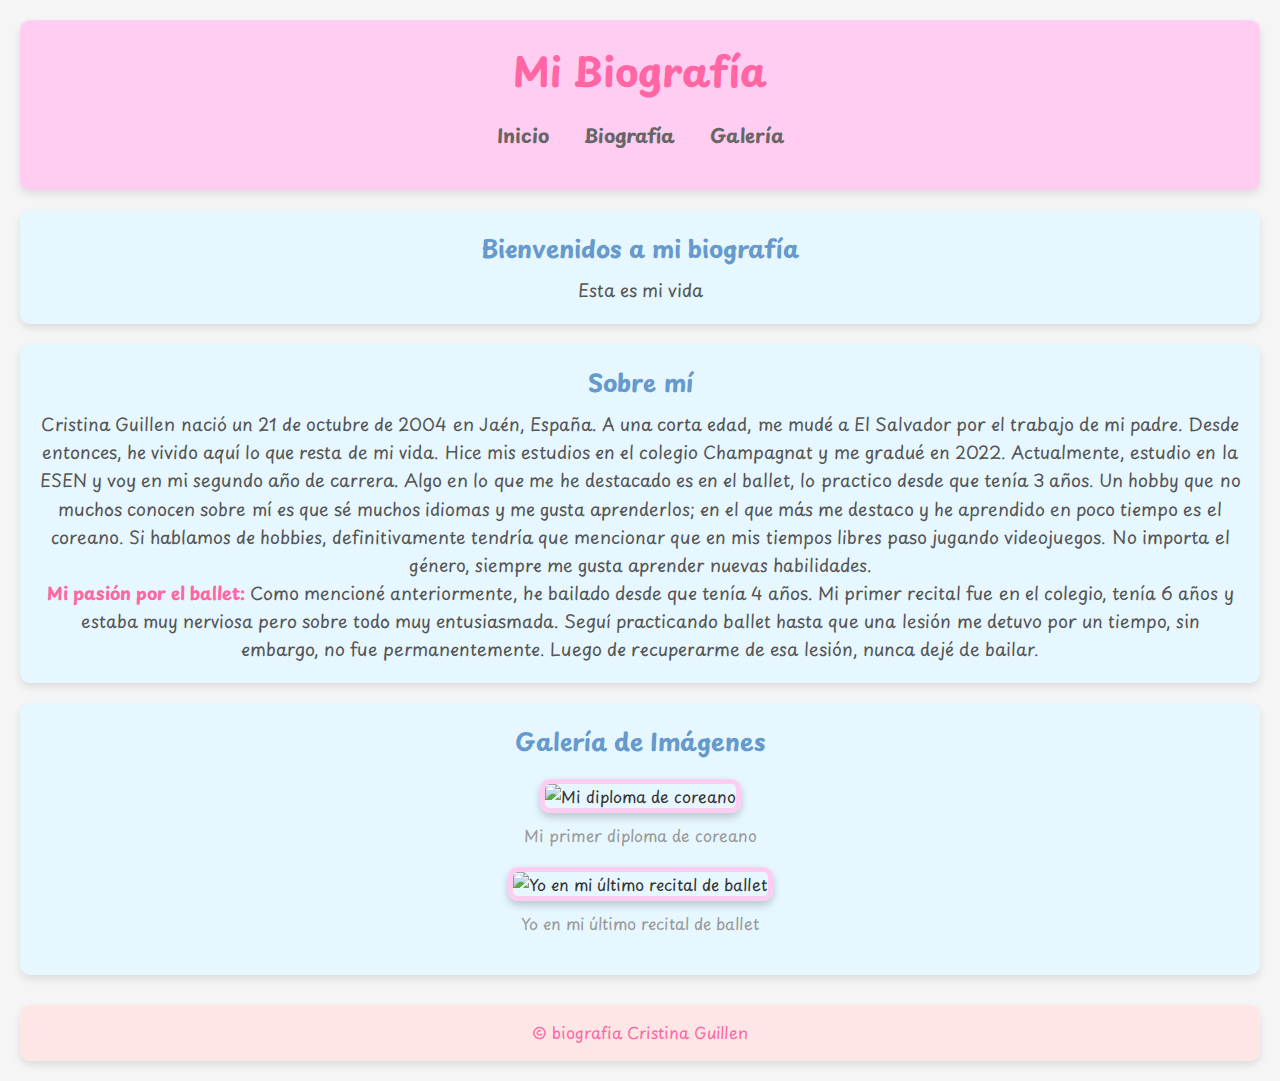
==== biografia.html @ d338731f "Semana 2" ====
<!DOCTYPE html>
<html lang="es">
<head>
    <meta charset="UTF-8">
    <meta name="viewport" content="width=device-width, initial-scale=1.0">
    <title>Mi Biografía</title>
    <link rel="preconnect" href="https://fonts.googleapis.com">
    <link rel="preconnect" href="https://fonts.gstatic.com" crossorigin>
    <link href="https://fonts.googleapis.com/css2?family=Playpen+Sans:wght@100..800&display=swap" rel="stylesheet">
    
    <link rel="stylesheet" href="estilo.css"
</head>
<body>
    <header>
        <h1>Mi Biografía</h1>
        <nav>
            <ul>
                <li><a href="#inicio">Inicio</a></li>
                <li><a href="#biografia">Biografía</a></li>
                <li><a href="#galeria">Galería</a></li>
            </ul>
        </nav>
    </header>

    <section id="inicio">
        <h2>Bienvenidos a mi biografía</h2>
        <p>Esta es mi vida</p>
    </section>

    <section id="biografia">
        <h2>Sobre mí</h2>
        <p>Cristina Guillen nació un 21 de octubre de 2004 en Jaén, España. A una corta edad, me mudé a El Salvador por el trabajo de mi padre. 
            Desde entonces, he vivido aquí lo que resta de mi vida. Hice mis estudios en el colegio Champagnat y me gradué en 2022. 
            Actualmente, estudio en la ESEN y voy en mi segundo año de carrera. Algo en lo que me he destacado es en el ballet, lo practico desde que tenía 3 años. 
            Un hobby que no muchos conocen sobre mí es que sé muchos idiomas y me gusta aprenderlos; en el que más me destaco y he aprendido en poco tiempo es el coreano. 
            Si hablamos de hobbies, definitivamente tendría que mencionar que en mis tiempos libres paso jugando videojuegos. No importa el género, siempre me gusta aprender nuevas habilidades.
        </p>
        <p><strong>Mi pasión por el ballet:</strong> Como mencioné anteriormente, he bailado desde que tenía 4 años. Mi primer recital fue en el colegio, tenía 6 años y estaba muy nerviosa pero sobre todo muy entusiasmada. 
        Seguí practicando ballet hasta que una lesión me detuvo por un tiempo, sin embargo, no fue permanentemente. Luego de recuperarme de esa lesión, nunca dejé de bailar.</p>
    </section>

    <section id="galeria">
        <h2>Galería de Imágenes</h2>
        <figure>
            <img src="../semana2/diploma.png" alt="Mi diploma de coreano">
            <figcaption>Mi primer diploma de coreano</figcaption>
        </figure>
        <figure>
            <img src="../semana2/ballet1.png" alt="Yo en mi último recital de ballet">
            <figcaption>Yo en mi último recital de ballet</figcaption>
        </figure>
    </section>

    <footer>
        <p>&copy; biografia Cristina Guillen</p>
    </footer>
</body>
</html>
---- estilo.css ----
/* Reset básico */
* {
    margin: 0;
    padding: 0;
    box-sizing: border-box;
}

body {
    font-family: 'Playpen Sans', sans-serif;
    background-color: #f5f5f5;
    color: #333;
    text-align: center;
    padding: 20px;
}


header {
    background-color: #ffccf2; /* Pastel rosa */
    padding: 20px;
    border-radius: 10px;
    box-shadow: 0 4px 8px rgba(0, 0, 0, 0.1);
}

h1 {
    font-size: 2.5rem;
    color: #ff66a3; /* Rosa pastel fuerte */
}

nav ul {
    list-style: none;
    margin: 20px 0;
}

nav ul li {
    display: inline-block;
    margin: 0 15px;
}

nav ul li a {
    text-decoration: none;
    color: #666;
    font-weight: bold;
    font-size: 1.2rem;
}

nav ul li a:hover {
    color: #ff66a3; /* Cambia el color al pasar el ratón */
}

section {
    background-color: #e6f7ff; /* Azul pastel suave */
    padding: 20px;
    margin: 20px 0;
    border-radius: 10px;
    box-shadow: 0 4px 8px rgba(0, 0, 0, 0.1);
}

h2 {
    color: #6699cc; /* Azul pastel */
    margin-bottom: 10px;
}

p {
    font-size: 1.1rem;
    line-height: 1.6;
    color: #555;
}

strong {
    color: #ff66a3; /* Rosa pastel fuerte */
}

figure {
    margin: 20px;
}

figure img {
    width: 250px;
    height: auto;
    border-radius: 10px;
    box-shadow: 0 4px 8px rgba(0, 0, 0, 0.2);
    border: 5px solid #ffccf2; /* Marco rosa */
}

figcaption {
    margin-top: 10px;
    font-size: 1rem;
    color: #999;
}

footer {
    background-color: #ffe6e6; /* Pastel rosa claro */
    padding: 15px;
    margin-top: 30px;
    border-radius: 10px;
    box-shadow: 0 4px 8px rgba(0, 0, 0, 0.1);
}

footer p {
    color: #ff66a3;
    font-size: 1rem;
}
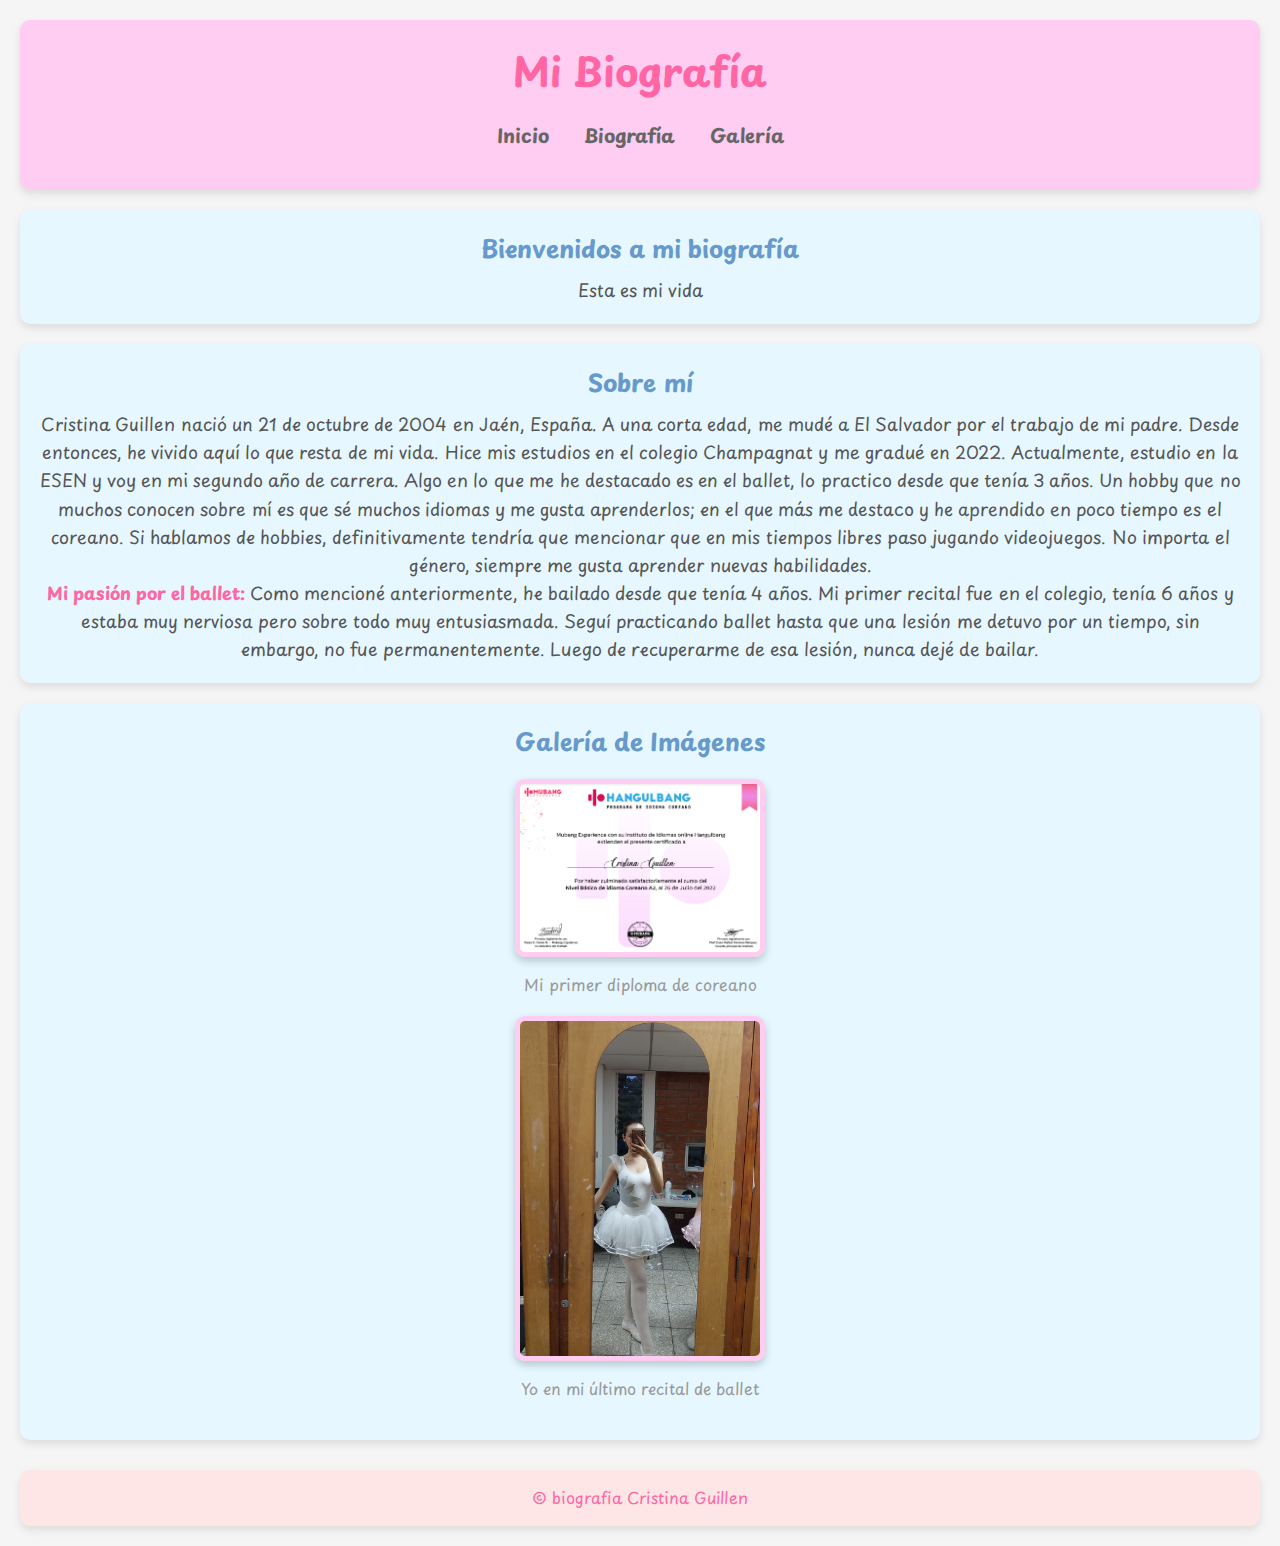
==== commit 08322a7e: "UpdateBiografia" ====
--- a/biografia.html
+++ b/biografia.html
@@ -42,11 +42,11 @@
     <section id="galeria">
         <h2>Galería de Imágenes</h2>
         <figure>
-            <img src="../semana2/diploma.png" alt="Mi diploma de coreano">
+            <img src="diploma.png" alt="Mi diploma de coreano">
             <figcaption>Mi primer diploma de coreano</figcaption>
         </figure>
         <figure>
-            <img src="../semana2/ballet1.png" alt="Yo en mi último recital de ballet">
+            <img src="ballet1.png" alt="Yo en mi último recital de ballet">
             <figcaption>Yo en mi último recital de ballet</figcaption>
         </figure>
     </section>
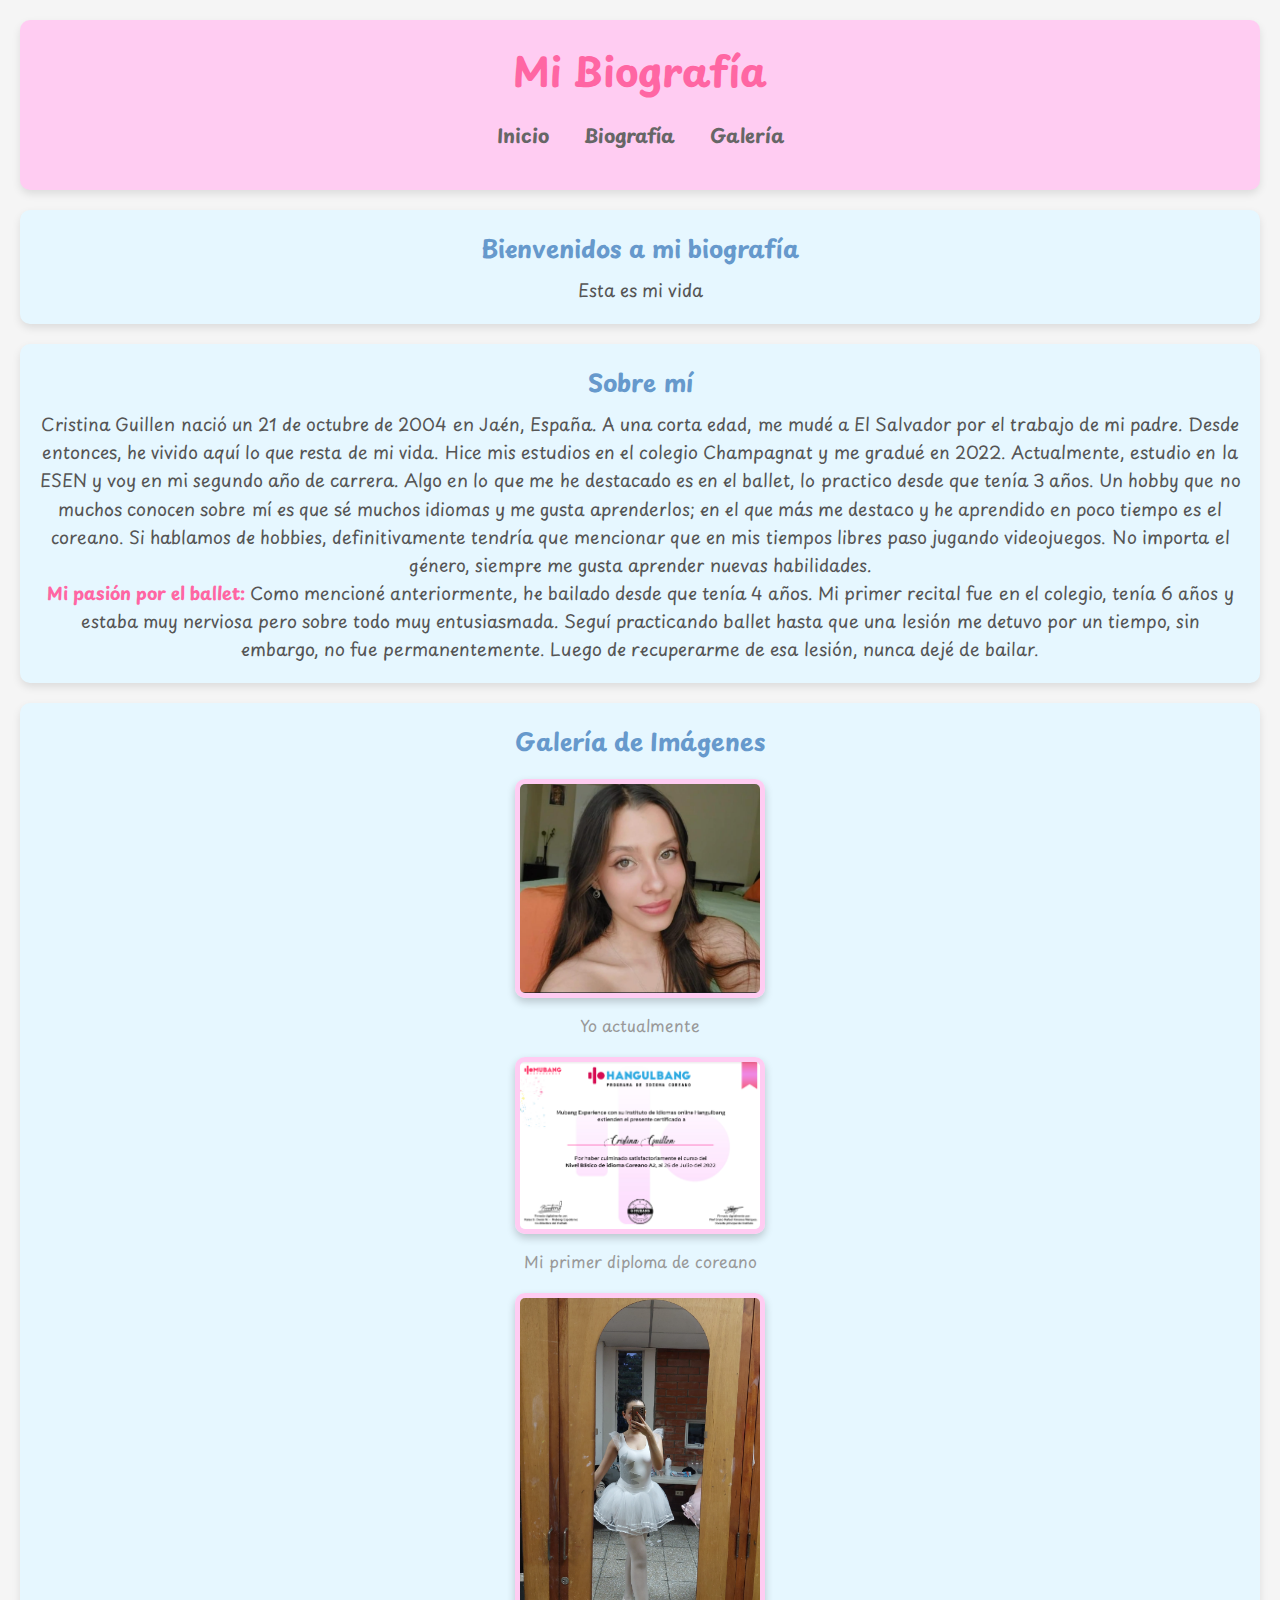
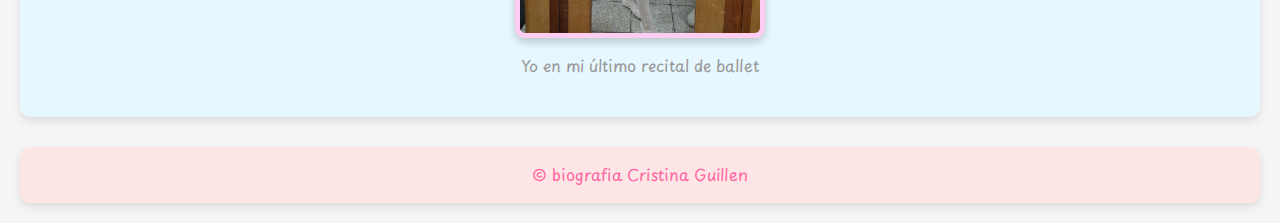
==== commit 8b7c2b04: "Updatebiografia" ====
--- a/biografia.html
+++ b/biografia.html
@@ -42,6 +42,10 @@
     <section id="galeria">
         <h2>Galería de Imágenes</h2>
         <figure>
+            <img src="yoactualmente.png" alt="Yo">
+            <figcaption>Yo actualmente</figcaption>
+        </figure>
+        <figure>
             <img src="diploma.png" alt="Mi diploma de coreano">
             <figcaption>Mi primer diploma de coreano</figcaption>
         </figure>
@@ -49,6 +53,7 @@
             <img src="ballet1.png" alt="Yo en mi último recital de ballet">
             <figcaption>Yo en mi último recital de ballet</figcaption>
         </figure>
+    
     </section>
 
     <footer>
